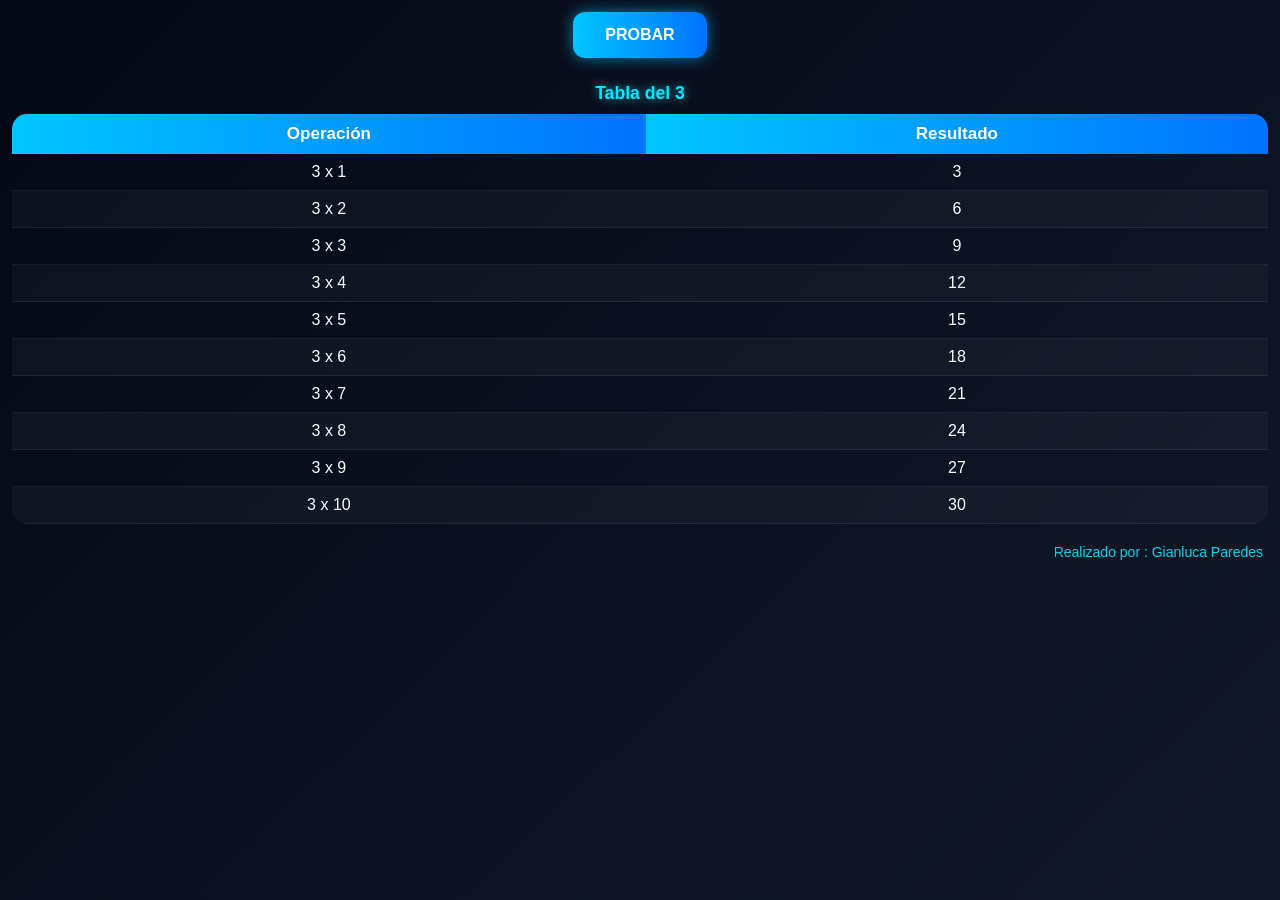
==== multiplicar.html @ 9af96693 "tabla del 3" ====
<!DOCTYPE html>
<html lang="es">
<head>
    <meta charset="UTF-8">
    <meta name="viewport" content="width=device-width, initial-scale=1.0">
    <title>Tabla del 3</title>
    <link rel="stylesheet" href="multiplicar.css">
</head>
<body>

    <header>
        <button class="btn-probar">PROBAR</button>
    </header>

    <main>
        <h1>Tabla del 3</h1>

        <div class="tabla-container">
            <table>
                <thead>
                    <tr>
                        <th>Operación</th>
                        <th>Resultado</th>
                    </tr>
                </thead>
                <tbody>
                    <tr><td>3 x 1</td><td>3</td></tr>
                    <tr><td>3 x 2</td><td>6</td></tr>
                    <tr><td>3 x 3</td><td>9</td></tr>
                    <tr><td>3 x 4</td><td>12</td></tr>
                    <tr><td>3 x 5</td><td>15</td></tr>
                    <tr><td>3 x 6</td><td>18</td></tr>
                    <tr><td>3 x 7</td><td>21</td></tr>
                    <tr><td>3 x 8</td><td>24</td></tr>
                    <tr><td>3 x 9</td><td>27</td></tr>
                    <tr><td>3 x 10</td><td>30</td></tr>
                </tbody>
            </table>
        </div>
    </main>
<footer>
    Realizado por : Gianluca Paredes
</footer>
</body>
</html>
---- multiplicar.css ----
*{
    margin:0;
    padding:0;
    box-sizing:border-box;
}

body{
    font-family: 'Segoe UI', sans-serif;
    min-height:100vh;
    background: linear-gradient(135deg,#050816,#0b1120,#111827);
    color:white;
    padding:12px;
}

/* Encabezado */
header{
    display:flex;
    justify-content:center;
    margin-bottom:25px;
}

/* Botón futurista */
.btn-probar{
    padding:14px 32px;
    font-size:16px;
    font-weight:bold;
    border:none;
    border-radius:12px;
    cursor:pointer;
    color:white;
    background: linear-gradient(90deg,#00c6ff,#0072ff);
    box-shadow:0 0 15px rgba(0,198,255,0.6);
    transition:0.3s;
}

.btn-probar:hover{
    transform:translateY(-3px) scale(1.03);
    box-shadow:0 0 25px rgba(0,198,255,0.9);
}

/* Contenedor principal */
.contenedor{
    max-width:700px;
    margin:auto;
    background: rgba(255,255,255,0.05);
    border:1px solid rgba(255,255,255,0.08);
    backdrop-filter: blur(10px);
    border-radius:20px;
    padding:30px;
    box-shadow:0 0 25px rgba(0,0,0,0.4);
}

h1{
    text-align:center;
    margin-bottom:10px;
    font-size:1.1rem;
    color:#00eaff;
    text-shadow:0 0 10px rgba(0,234,255,0.7);
}

/* Tabla */
.tabla-container{
    overflow-x:auto;
}

table{
    width:100%;
    border-collapse:collapse;
    border-radius:15px;
    overflow:hidden;
}

th{
    background: linear-gradient(90deg,#00c6ff,#0072ff);
    padding:10px;
    font-size:17px;
}

td{
    padding:9px;
    text-align:center;
    border-bottom:1px solid rgba(255,255,255,0.08);
}

tbody tr{
    transition:0.3s;
}

tbody tr:nth-child(even){
    background: rgba(255,255,255,0.03);
}

tbody tr:hover{
    background: rgba(0,234,255,0.12);
    transform:scale(1.01);
}

/* Responsive */
@media(max-width:600px){

    .contenedor{
        padding:18px;
    }

    h1{
        font-size:1.5rem;
    }

    .btn-probar{
        width:100%;
    }

    th,td{
        font-size:14px;
        padding:10px;
    }
}
footer{
    margin-top:20px;
    text-align:right;
    font-size:14px;
    color:#00eaff;
    opacity:0.9;
    padding-right:5px;
}
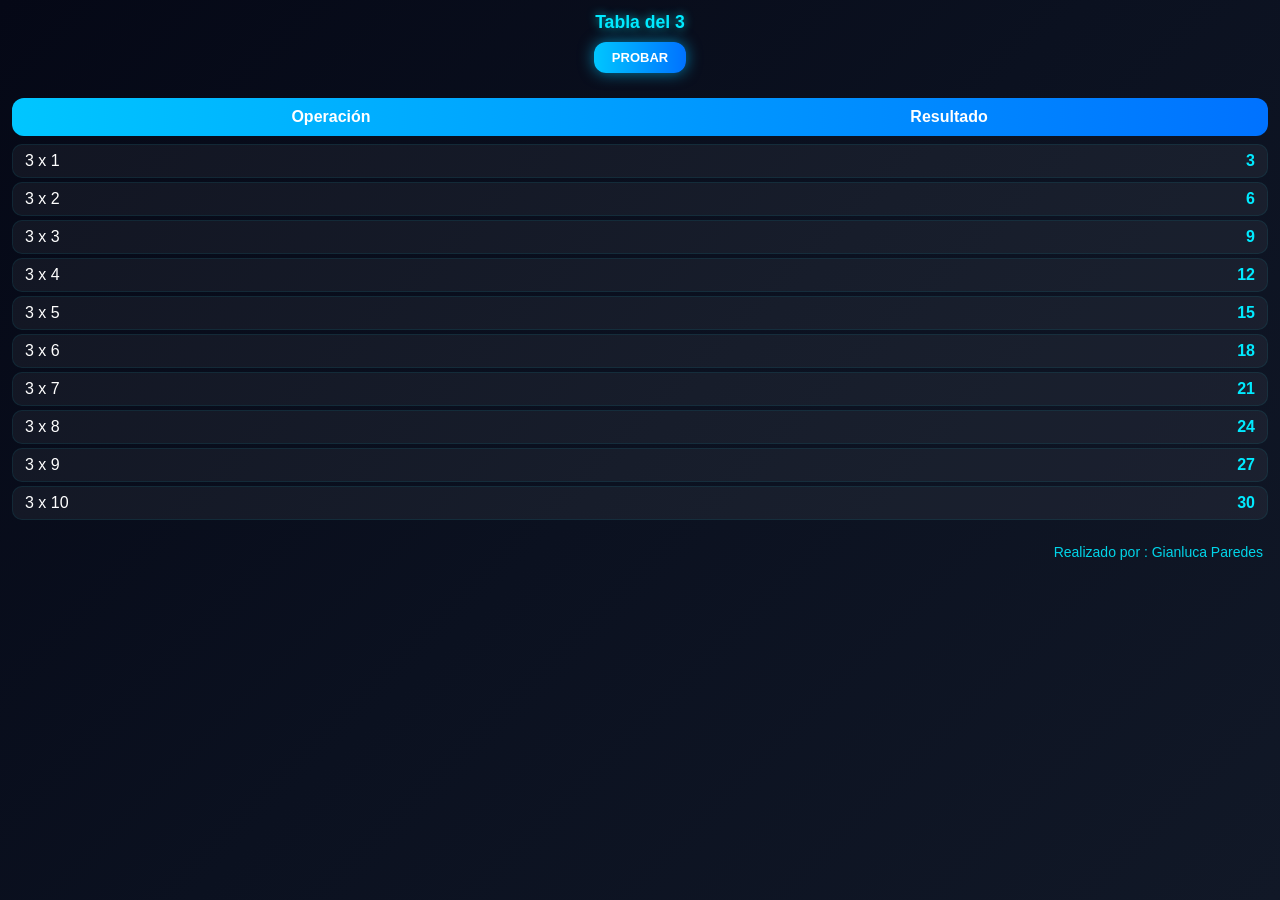
==== commit 02652f5a: "primer contacto con java en tablas" ====
--- a/multiplicar.html
+++ b/multiplicar.html
@@ -8,38 +8,35 @@
 </head>
 <body>
 
-    <header>
-        <button class="btn-probar">PROBAR</button>
-    </header>
+    
 
     <main>
         <h1>Tabla del 3</h1>
+        <header>
+       <button class="btn-probar" id="btnProbar" onclick="generarTablas()">PROBAR</button>
+        </header>
 
-        <div class="tabla-container">
-            <table>
-                <thead>
-                    <tr>
-                        <th>Operación</th>
-                        <th>Resultado</th>
-                    </tr>
-                </thead>
-                <tbody>
-                    <tr><td>3 x 1</td><td>3</td></tr>
-                    <tr><td>3 x 2</td><td>6</td></tr>
-                    <tr><td>3 x 3</td><td>9</td></tr>
-                    <tr><td>3 x 4</td><td>12</td></tr>
-                    <tr><td>3 x 5</td><td>15</td></tr>
-                    <tr><td>3 x 6</td><td>18</td></tr>
-                    <tr><td>3 x 7</td><td>21</td></tr>
-                    <tr><td>3 x 8</td><td>24</td></tr>
-                    <tr><td>3 x 9</td><td>27</td></tr>
-                    <tr><td>3 x 10</td><td>30</td></tr>
-                </tbody>
-            </table>
+        <div class="tabla-container" id="contenedor">
+            <div class="tabla-titulo">
+    <div>Operación</div>
+    <div>Resultado</div>
+</div>
+
+<div class="item">3 x 1 <span>3</span></div>
+<div class="item">3 x 2 <span>6</span></div>
+<div class="item">3 x 3 <span>9</span></div>
+<div class="item">3 x 4 <span>12</span></div>
+<div class="item">3 x 5 <span>15</span></div>
+<div class="item">3 x 6 <span>18</span></div>
+<div class="item">3 x 7 <span>21</span></div>
+<div class="item">3 x 8 <span>24</span></div>
+<div class="item">3 x 9 <span>27</span></div>
+<div class="item">3 x 10 <span>30</span></div>
         </div>
     </main>
 <footer>
     Realizado por : Gianluca Paredes
 </footer>
+<script src="multiplicar.js"></script>
 </body>
 </html>
--- a/multiplicar.css
+++ b/multiplicar.css
@@ -21,8 +21,8 @@
 
 /* Botón futurista */
 .btn-probar{
-    padding:14px 32px;
-    font-size:16px;
+    padding:8px 18px;
+    font-size:13px;
     font-weight:bold;
     border:none;
     border-radius:12px;
@@ -40,19 +40,19 @@
 
 /* Contenedor principal */
 .contenedor{
-    max-width:700px;
+    max-width:420px;
     margin:auto;
     background: rgba(255,255,255,0.05);
     border:1px solid rgba(255,255,255,0.08);
     backdrop-filter: blur(10px);
     border-radius:20px;
-    padding:30px;
+    padding:14px;
     box-shadow:0 0 25px rgba(0,0,0,0.4);
 }
 
 h1{
     text-align:center;
-    margin-bottom:10px;
+    margin-bottom:8.6px;
     font-size:1.1rem;
     color:#00eaff;
     text-shadow:0 0 10px rgba(0,234,255,0.7);
@@ -122,4 +122,30 @@
     color:#00eaff;
     opacity:0.9;
     padding-right:5px;
+}
+.tabla-titulo{
+    display:grid;
+    grid-template-columns:1fr 1fr;
+    text-align:center;
+    background:linear-gradient(90deg,#00c6ff,#0072ff);
+    padding:10px;
+    border-radius:12px;
+    font-weight:bold;
+    margin-bottom:8px;
+}
+
+.item{
+    display:grid;
+    grid-template-columns:1fr 1fr;
+    padding:7px 12px;
+    margin:4px 0;
+    background:rgba(255,255,255,0.05);
+    border-radius:10px;
+    border:1px solid rgba(0,234,255,0.08);
+}
+
+.item span{
+    text-align:right;
+    color:#00eaff;
+    font-weight:bold;
 }
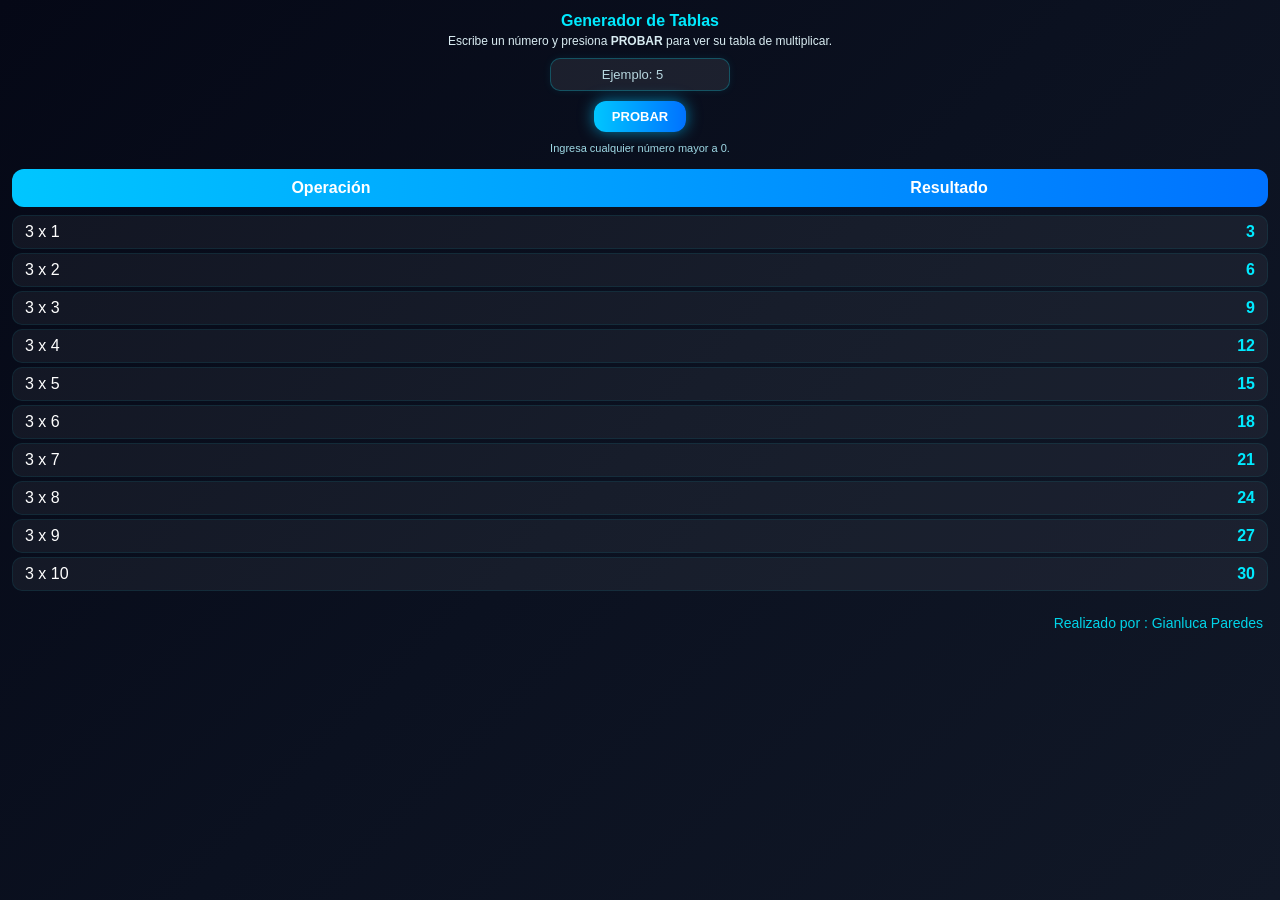
==== commit 641165c1: "Tabla finalizada" ====
--- a/multiplicar.html
+++ b/multiplicar.html
@@ -11,10 +11,30 @@
     
 
     <main>
-        <h1>Tabla del 3</h1>
-        <header>
-       <button class="btn-probar" id="btnProbar" onclick="generarTablas()">PROBAR</button>
-        </header>
+        
+       <header>
+
+    <div class="panel-ayuda">
+        <h2>Generador de Tablas</h2>
+        <p>Escribe un número y presiona <strong>PROBAR</strong> para ver su tabla de multiplicar.</p>
+    </div>
+
+    <input 
+        type="number"
+        id="txtTabla"
+        class="caja-texto"
+        placeholder="Ejemplo: 5"
+    >
+
+    <button class="btn-probar" id="btnProbar" onclick="generarTablas()">
+        PROBAR
+    </button>
+
+    <small class="mensaje-ayuda">
+        Ingresa cualquier número mayor a 0.
+    </small>
+
+</header>
 
         <div class="tabla-container" id="contenedor">
             <div class="tabla-titulo">
--- a/multiplicar.css
+++ b/multiplicar.css
@@ -148,4 +148,77 @@
     text-align:right;
     color:#00eaff;
     font-weight:bold;
-}+}
+header{
+    display:flex;
+    justify-content:center;
+    align-items:center;
+    gap:10px;
+    flex-wrap:wrap;
+}
+
+.caja-texto{
+    width:130px;
+    padding:8px 12px;
+    border:none;
+    outline:none;
+    border-radius:10px;
+    font-size:13px;
+    color:white;
+    background:rgba(255,255,255,0.08);
+    border:1px solid rgba(0,234,255,0.25);
+    box-shadow:0 0 8px rgba(0,234,255,0.08);
+}
+
+.caja-texto::placeholder{
+    color:#b8d7e0;
+}
+
+.caja-texto:focus{
+    border:1px solid #00eaff;
+    box-shadow:0 0 10px rgba(0,234,255,0.35);
+}
+header{
+    display:flex;
+    flex-direction:column;
+    align-items:center;
+    gap:10px;
+    margin-bottom:15px;
+}
+
+.panel-ayuda{
+    text-align:center;
+}
+
+.panel-ayuda h2{
+    font-size:1rem;
+    color:#00eaff;
+    margin-bottom:4px;
+}
+
+.panel-ayuda p{
+    font-size:12px;
+    color:#d9ecf2;
+}
+
+.caja-texto{
+    width:180px;
+    padding:8px 12px;
+    border:none;
+    outline:none;
+    border-radius:10px;
+    font-size:13px;
+    color:white;
+    background:rgba(255,255,255,0.08);
+    border:1px solid rgba(0,234,255,0.25);
+    text-align:center;
+}
+
+.caja-texto::placeholder{
+    color:#b8d7e0;
+}
+
+.mensaje-ayuda{
+    font-size:11px;
+    color:#9fd9e5;
+}
